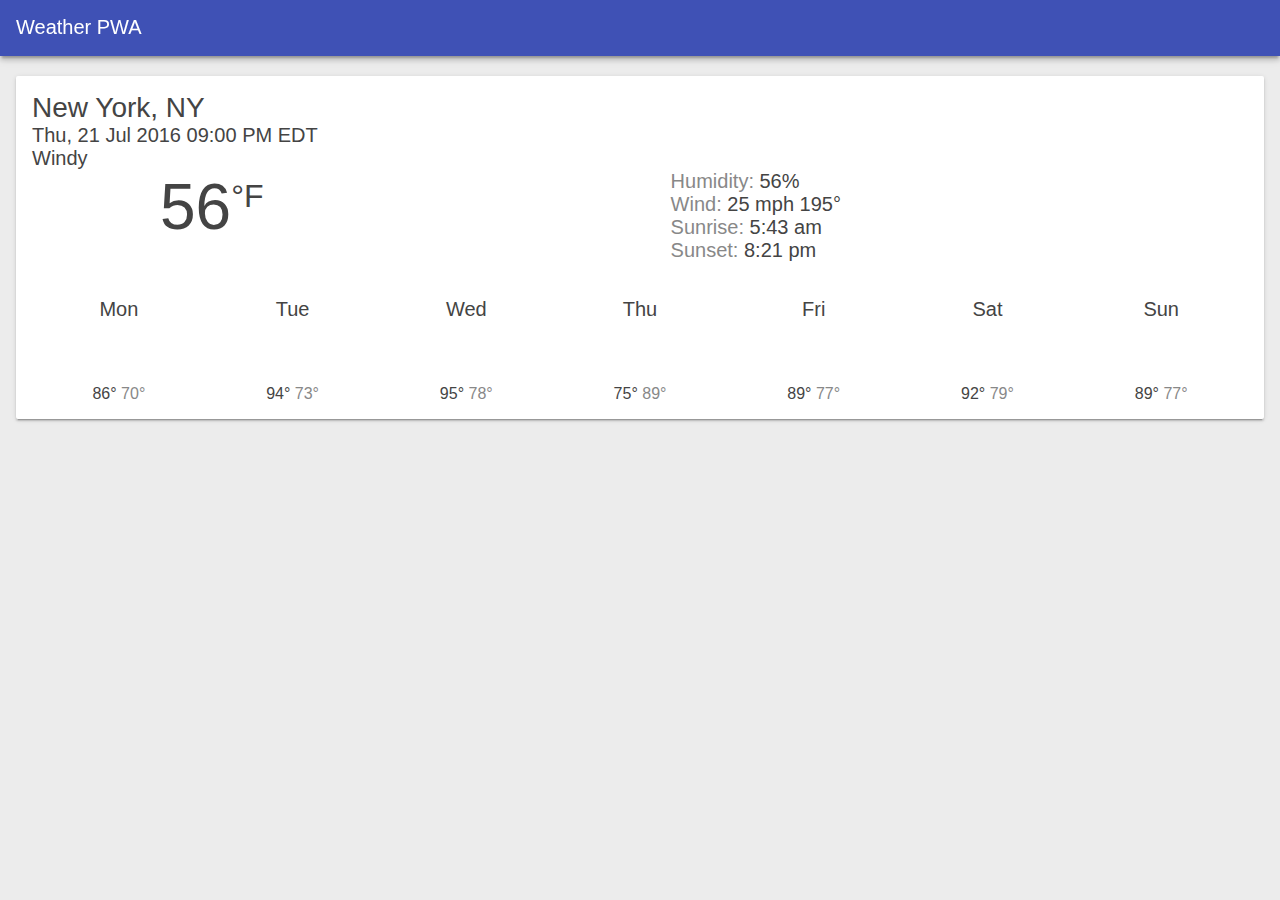
==== work/index.html @ 60b59acf "Add files via upload" ====
<!--
 Copyright 2016 Google Inc.
 
 Licensed under the Apache License, Version 2.0 (the "License");
 you may not use this file except in compliance with the License.
 You may obtain a copy of the License at
 
      http://www.apache.org/licenses/LICENSE-2.0
 
 Unless required by applicable law or agreed to in writing, software
 distributed under the License is distributed on an "AS IS" BASIS,
 WITHOUT WARRANTIES OR CONDITIONS OF ANY KIND, either express or implied.
 See the License for the specific language governing permissions and
 limitations under the License.
-->

<!DOCTYPE html>
<html>
<head>
  <meta charset="utf-8">
  <meta http-equiv="X-UA-Compatible" content="IE=edge">
  <link rel="canonical" href="https://weather-pwa-sample.firebaseapp.com/final/">
  <meta name="viewport" content="width=device-width, initial-scale=1.0">
  <title>Weather PWA</title>
  <link rel="stylesheet" type="text/css" href="styles/inline.css">
  <link rel="manifest" href="/manifest.json">
  <meta name="msapplication-TileImage" content="images/icons/icon-144x144.png">
  <meta name="msapplication-TileColor" content="#2F3BA2">

  <!-- TODO add manifest here -->
  
</head>
<body>

  <header class="header">
    <h1 class="header__title">Weather PWA</h1>
    <button id="butRefresh" class="headerButton" aria-label="Refresh"></button>
    <button id="butAdd" class="headerButton" aria-label="Add"></button>
  </header>

  <main class="main">
    <div class="card cardTemplate weather-forecast" hidden>
      <div class="city-key" hidden></div>
      <div class="card-last-updated" hidden></div>
      <div class="location"></div>
      <div class="date"></div>
      <div class="description"></div>
      <div class="current">
        <div class="visual">
          <div class="icon"></div>
          <div class="temperature">
            <span class="value"></span><span class="scale">°F</span>
          </div>
        </div>
        <div class="description">
          <div class="humidity"></div>
          <div class="wind">
            <span class="value"></span>
            <span class="scale">mph</span>
            <span class="direction"></span>°
          </div>
          <div class="sunrise"></div>
          <div class="sunset"></div>
        </div>
      </div>
      <div class="future">
        <div class="oneday">
          <div class="date"></div>
          <div class="icon"></div>
          <div class="temp-high">
            <span class="value"></span>°
          </div>
          <div class="temp-low">
            <span class="value"></span>°
          </div>
        </div>
        <div class="oneday">
          <div class="date"></div>
          <div class="icon"></div>
          <div class="temp-high">
            <span class="value"></span>°
          </div>
          <div class="temp-low">
            <span class="value"></span>°
          </div>
        </div>
        <div class="oneday">
          <div class="date"></div>
          <div class="icon"></div>
          <div class="temp-high">
            <span class="value"></span>°
          </div>
          <div class="temp-low">
            <span class="value"></span>°
          </div>
        </div>
        <div class="oneday">
          <div class="date"></div>
          <div class="icon"></div>
          <div class="temp-high">
            <span class="value"></span>°
          </div>
          <div class="temp-low">
            <span class="value"></span>°
          </div>
        </div>
        <div class="oneday">
          <div class="date"></div>
          <div class="icon"></div>
          <div class="temp-high">
            <span class="value"></span>°
          </div>
          <div class="temp-low">
            <span class="value"></span>°
          </div>
        </div>
        <div class="oneday">
          <div class="date"></div>
          <div class="icon"></div>
          <div class="temp-high">
            <span class="value"></span>°
          </div>
          <div class="temp-low">
            <span class="value"></span>°
          </div>
        </div>
        <div class="oneday">
          <div class="date"></div>
          <div class="icon"></div>
          <div class="temp-high">
            <span class="value"></span>°
          </div>
          <div class="temp-low">
            <span class="value"></span>°
          </div>
        </div>
      </div>
    </div>
  </main>

  <div class="dialog-container">
    <div class="dialog">
      <div class="dialog-title">Add new city</div>
      <div class="dialog-body">
        <select id="selectCityToAdd">
          <!-- Values map to Yahoo Weather API Where On Earth Identifiers (WOEIDs).
               https://developer.yahoo.com/weather/documentation.html#req -->
          <option value="2357536">Austin, TX</option>
          <option value="2367105">Boston, MA</option>
          <option value="2379574">Chicago, IL</option>
          <option value="2459115">New York, NY</option>
          <option value="2475687">Portland, OR</option>
          <option value="2487956">San Francisco, CA</option>
          <option value="2490383">Seattle, WA</option>
        </select>
      </div>
      <div class="dialog-buttons">
        <button id="butAddCity" class="button">Add</button>
        <button id="butAddCancel" class="button">Cancel</button>
      </div>
    </div>
  </div>

  <div class="loader">
    <svg viewBox="0 0 32 32" width="32" height="32">
      <circle id="spinner" cx="16" cy="16" r="14" fill="none"></circle>
    </svg>
  </div>

  <!-- Uncomment the line below when ready to test with fake data -->
  <script src="scripts/app.js" async></script>

</body>
</html>
---- work/styles/inline.css ----
/*
 * Copyright 2016 Google Inc.
 * 
 * Licensed under the Apache License, Version 2.0 (the "License");
 * you may not use this file except in compliance with the License.
 * You may obtain a copy of the License at
 * 
 *      http://www.apache.org/licenses/LICENSE-2.0
 * 
 * Unless required by applicable law or agreed to in writing, software
 * distributed under the License is distributed on an "AS IS" BASIS,
 * WITHOUT WARRANTIES OR CONDITIONS OF ANY KIND, either express or implied.
 * See the License for the specific language governing permissions and
 * limitations under the License.
 */

* {
  box-sizing: border-box; }

html, body {
  padding: 0;
  margin: 0;
  height: 100%;
  width: 100%;
  font-family: 'Helvetica', 'Verdana', sans-serif;
  font-weight: 400;
  font-display: optional;
  color: #444;
  -webkit-font-smoothing: antialiased;
  -moz-osx-font-smoothing: grayscale; }

html {
  overflow: hidden; }

body {
  display: -webkit-box;
  display: -webkit-flex;
  display: -ms-flexbox;
  display: flex;
  -webkit-box-orient: vertical;
  -webkit-box-direction: normal;
  -webkit-flex-direction: column;
      -ms-flex-direction: column;
          flex-direction: column;
  -webkit-flex-wrap: nowrap;
      -ms-flex-wrap: nowrap;
          flex-wrap: nowrap;
  -webkit-box-pack: start;
  -webkit-justify-content: flex-start;
      -ms-flex-pack: start;
          justify-content: flex-start;
  -webkit-box-align: stretch;
  -webkit-align-items: stretch;
      -ms-flex-align: stretch;
          align-items: stretch;
  -webkit-align-content: stretch;
      -ms-flex-line-pack: stretch;
          align-content: stretch;
  background: #ececec; }

.header {
  width: 100%;
  height: 56px;
  color: #FFF;
  background: #3F51B5;
  position: fixed;
  font-size: 20px;
  box-shadow: 0 4px 5px 0 rgba(0, 0, 0, 0.14), 0 2px 9px 1px rgba(0, 0, 0, 0.12), 0 4px 2px -2px rgba(0, 0, 0, 0.2);
  padding: 16px 16px 0 16px;
  will-change: transform;
  display: -webkit-box;
  display: -webkit-flex;
  display: -ms-flexbox;
  display: flex;
  -webkit-box-orient: horizontal;
  -webkit-box-direction: normal;
  -webkit-flex-direction: row;
      -ms-flex-direction: row;
          flex-direction: row;
  -webkit-flex-wrap: nowrap;
      -ms-flex-wrap: nowrap;
          flex-wrap: nowrap;
  -webkit-box-pack: start;
  -webkit-justify-content: flex-start;
      -ms-flex-pack: start;
          justify-content: flex-start;
  -webkit-box-align: stretch;
  -webkit-align-items: stretch;
      -ms-flex-align: stretch;
          align-items: stretch;
  -webkit-align-content: center;
      -ms-flex-line-pack: center;
          align-content: center;
  -webkit-transition: -webkit-transform 0.233s cubic-bezier(0, 0, 0.21, 1) 0.1s;
  transition: -webkit-transform 0.233s cubic-bezier(0, 0, 0.21, 1) 0.1s;
  transition: transform 0.233s cubic-bezier(0, 0, 0.21, 1) 0.1s;
  transition: transform 0.233s cubic-bezier(0, 0, 0.21, 1) 0.1s, -webkit-transform 0.233s cubic-bezier(0, 0, 0.21, 1) 0.1s;
  z-index: 1000; }
  .header .headerButton {
    width: 24px;
    height: 24px;
    margin-right: 16px;
    text-indent: -30000px;
    overflow: hidden;
    opacity: 0.54;
    -webkit-transition: opacity 0.333s cubic-bezier(0, 0, 0.21, 1);
    transition: opacity 0.333s cubic-bezier(0, 0, 0.21, 1);
    border: none;
    outline: none;
    cursor: pointer; }
  .header #butRefresh {
    background: url(/images/ic_refresh_white_24px.svg) center center no-repeat; }
  .header #butAdd {
    background: url(/images/ic_add_white_24px.svg) center center no-repeat; }

.header__title {
  font-weight: 400;
  font-size: 20px;
  margin: 0;
  -webkit-box-flex: 1;
  -webkit-flex: 1;
      -ms-flex: 1;
          flex: 1; }

.loader {
  left: 50%;
  top: 50%;
  position: fixed;
  -webkit-transform: translate(-50%, -50%);
          transform: translate(-50%, -50%); }
  .loader #spinner {
    box-sizing: border-box;
    stroke: #673AB7;
    stroke-width: 3px;
    -webkit-transform-origin: 50%;
            transform-origin: 50%;
    -webkit-animation: line 1.6s cubic-bezier(0.4, 0, 0.2, 1) infinite, rotate 1.6s linear infinite;
            animation: line 1.6s cubic-bezier(0.4, 0, 0.2, 1) infinite, rotate 1.6s linear infinite; }

@-webkit-keyframes rotate {
  from {
    -webkit-transform: rotate(0);
            transform: rotate(0); }
  to {
    -webkit-transform: rotate(450deg);
            transform: rotate(450deg); } }

@keyframes rotate {
  from {
    -webkit-transform: rotate(0);
            transform: rotate(0); }
  to {
    -webkit-transform: rotate(450deg);
            transform: rotate(450deg); } }

@-webkit-keyframes line {
  0% {
    stroke-dasharray: 2, 85.964;
    -webkit-transform: rotate(0);
            transform: rotate(0); }
  50% {
    stroke-dasharray: 65.973, 21.9911;
    stroke-dashoffset: 0; }
  100% {
    stroke-dasharray: 2, 85.964;
    stroke-dashoffset: -65.973;
    -webkit-transform: rotate(90deg);
            transform: rotate(90deg); } }

@keyframes line {
  0% {
    stroke-dasharray: 2, 85.964;
    -webkit-transform: rotate(0);
            transform: rotate(0); }
  50% {
    stroke-dasharray: 65.973, 21.9911;
    stroke-dashoffset: 0; }
  100% {
    stroke-dasharray: 2, 85.964;
    stroke-dashoffset: -65.973;
    -webkit-transform: rotate(90deg);
            transform: rotate(90deg); } }

.main {
  padding-top: 60px;
  -webkit-box-flex: 1;
  -webkit-flex: 1;
      -ms-flex: 1;
          flex: 1;
  overflow-x: hidden;
  overflow-y: auto;
  -webkit-overflow-scrolling: touch; }

.dialog-container {
  background: rgba(0, 0, 0, 0.57);
  position: fixed;
  left: 0;
  top: 0;
  width: 100%;
  height: 100%;
  opacity: 0;
  pointer-events: none;
  will-change: opacity;
  -webkit-transition: opacity 0.333s cubic-bezier(0, 0, 0.21, 1);
  transition: opacity 0.333s cubic-bezier(0, 0, 0.21, 1); }

.dialog-container--visible {
  opacity: 1;
  pointer-events: auto; }

.dialog {
  background: #FFF;
  border-radius: 2px;
  box-shadow: 0 0 14px rgba(0, 0, 0, 0.24), 0 14px 28px rgba(0, 0, 0, 0.48);
  min-width: 280px;
  position: absolute;
  left: 50%;
  top: 50%;
  -webkit-transform: translate(-50%, -50%) translateY(30px);
          transform: translate(-50%, -50%) translateY(30px);
  -webkit-transition: -webkit-transform 0.333s cubic-bezier(0, 0, 0.21, 1) 0.05s;
  transition: -webkit-transform 0.333s cubic-bezier(0, 0, 0.21, 1) 0.05s;
  transition: transform 0.333s cubic-bezier(0, 0, 0.21, 1) 0.05s;
  transition: transform 0.333s cubic-bezier(0, 0, 0.21, 1) 0.05s, -webkit-transform 0.333s cubic-bezier(0, 0, 0.21, 1) 0.05s; }

.dialog > div {
  padding-left: 24px;
  padding-right: 24px; }

.dialog-title {
  padding-top: 20px;
  font-size: 1.25em; }

.dialog-body {
  padding-top: 20px;
  padding-bottom: 24px; }
  .dialog-body select {
    width: 100%;
    font-size: 2em; }

.dialog-buttons {
  padding: 8px !important;
  float: right; }

.card {
  padding: 16px;
  position: relative;
  box-sizing: border-box;
  background: #fff;
  border-radius: 2px;
  margin: 16px;
  box-shadow: 0 2px 2px 0 rgba(0, 0, 0, 0.14), 0 3px 1px -2px rgba(0, 0, 0, 0.2), 0 1px 5px 0 rgba(0, 0, 0, 0.12); }

.weather-forecast .location {
  font-size: 1.75em; }

.weather-forecast .date, .weather-forecast .description {
  font-size: 1.25em; }

.weather-forecast .current {
  display: -webkit-box;
  display: -webkit-flex;
  display: -ms-flexbox;
  display: flex; }
  .weather-forecast .current .icon {
    width: 128px;
    height: 128px; }
  .weather-forecast .current .visual {
    display: -webkit-box;
    display: -webkit-flex;
    display: -ms-flexbox;
    display: flex;
    font-size: 4em; }
    .weather-forecast .current .visual .scale {
      font-size: 0.5em;
      vertical-align: super; }
  .weather-forecast .current .visual, .weather-forecast .current .description {
    -webkit-box-flex: 1;
    -webkit-flex-grow: 1;
        -ms-flex-positive: 1;
            flex-grow: 1; }
  .weather-forecast .current .sunset:before {
    content: "Sunset: ";
    color: #888; }
  .weather-forecast .current .wind:before {
    content: "Wind: ";
    color: #888; }
  .weather-forecast .current .sunrise:before {
    content: "Sunrise: ";
    color: #888; }
  .weather-forecast .current .humidity:before {
    content: "Humidity: ";
    color: #888; }
  .weather-forecast .current .pollen:before {
    content: "Pollen Count: ";
    color: #888; }
  .weather-forecast .current .pcount:before {
    content: "Pollen ";
    color: #888; }

.weather-forecast .future {
  display: -webkit-box;
  display: -webkit-flex;
  display: -ms-flexbox;
  display: flex; }
  .weather-forecast .future .oneday {
    -webkit-box-flex: 1;
    -webkit-flex-grow: 1;
        -ms-flex-positive: 1;
            flex-grow: 1;
    text-align: center; }
    .weather-forecast .future .oneday .icon {
      width: 64px;
      height: 64px;
      margin-left: auto;
      margin-right: auto; }
    .weather-forecast .future .oneday .temp-high, .weather-forecast .future .oneday .temp-low {
      display: inline-block; }
    .weather-forecast .future .oneday .temp-low {
      color: #888; }

.weather-forecast .icon {
  background-repeat: no-repeat;
  background-size: contain; }
  .weather-forecast .icon.clear-day {
    background-image: url("/images/clear.png"); }
  .weather-forecast .icon.clear-night {
    background-image: url("/images/clear.png"); }
  .weather-forecast .icon.rain {
    background-image: url("/images/rain.png"); }
  .weather-forecast .icon.snow {
    background-image: url("/images/snow.png"); }
  .weather-forecast .icon.sleet {
    background-image: url("/images/sleet.png"); }
  .weather-forecast .icon.windy {
    background-image: url("/images/wind.png"); }
  .weather-forecast .icon.fog {
    background-image: url("/images/fog.png"); }
  .weather-forecast .icon.cloudy {
    background-image: url("/images/cloudy.png"); }
  .weather-forecast .icon.partly-cloudy-day {
    background-image: url("/images/partly-cloudy.png"); }
  .weather-forecast .icon.partly-cloudy-night {
    background-image: url("/images/partly-cloudy.png"); }
  .weather-forecast .icon.thunderstorms {
    background-image: url("/images/thunderstorm.png"); }

@media (max-width: 450px) {
  .weather-forecast .date, .weather-forecast .description {
    font-size: 0.9em; }
  .weather-forecast .current .icon {
    width: 96px;
    height: 96px; }
  .weather-forecast .current .visual {
    font-size: 3em; }
  .weather-forecast .future .oneday .icon {
    width: 32px;
    height: 32px; } }

.mdl-button {
  background: transparent;
  border: none;
  border-radius: 2px;
  color: black;
  position: relative;
  height: 36px;
  margin: 0;
  min-width: 64px;
  padding: 0 16px;
  display: inline-block;
  font-family: "Roboto", "Helvetica", "Arial", sans-serif;
  font-size: 14px;
  font-weight: 500;
  text-transform: uppercase;
  line-height: 1;
  letter-spacing: 0;
  overflow: hidden;
  will-change: box-shadow;
  -webkit-transition: box-shadow 0.2s cubic-bezier(0.4, 0, 1, 1), background-color 0.2s cubic-bezier(0.4, 0, 0.2, 1), color 0.2s cubic-bezier(0.4, 0, 0.2, 1);
  transition: box-shadow 0.2s cubic-bezier(0.4, 0, 1, 1), background-color 0.2s cubic-bezier(0.4, 0, 0.2, 1), color 0.2s cubic-bezier(0.4, 0, 0.2, 1);
  outline: none;
  cursor: pointer;
  text-decoration: none;
  text-align: center;
  line-height: 36px;
  vertical-align: middle; }
  .mdl-button::-moz-focus-inner {
    border: 0; }
  .mdl-button:hover {
    background-color: rgba(158, 158, 158, 0.2); }
  .mdl-button:focus:not(:active) {
    background-color: rgba(0, 0, 0, 0.12); }
  .mdl-button:active {
    background-color: rgba(158, 158, 158, 0.4); }
  .mdl-button.mdl-button--colored {
    color: #3f51b5; }
    .mdl-button.mdl-button--colored:focus:not(:active) {
      background-color: rgba(0, 0, 0, 0.12); }

.mdl-button--primary.mdl-button--primary {
  color: #3f51b5; }
  .mdl-button--primary.mdl-button--primary .mdl-ripple {
    background: white; }
  .mdl-button--primary.mdl-button--primary.mdl-button--raised, .mdl-button--primary.mdl-button--primary.mdl-button--fab {
    color: white;
    background-color: #3f51b5; }
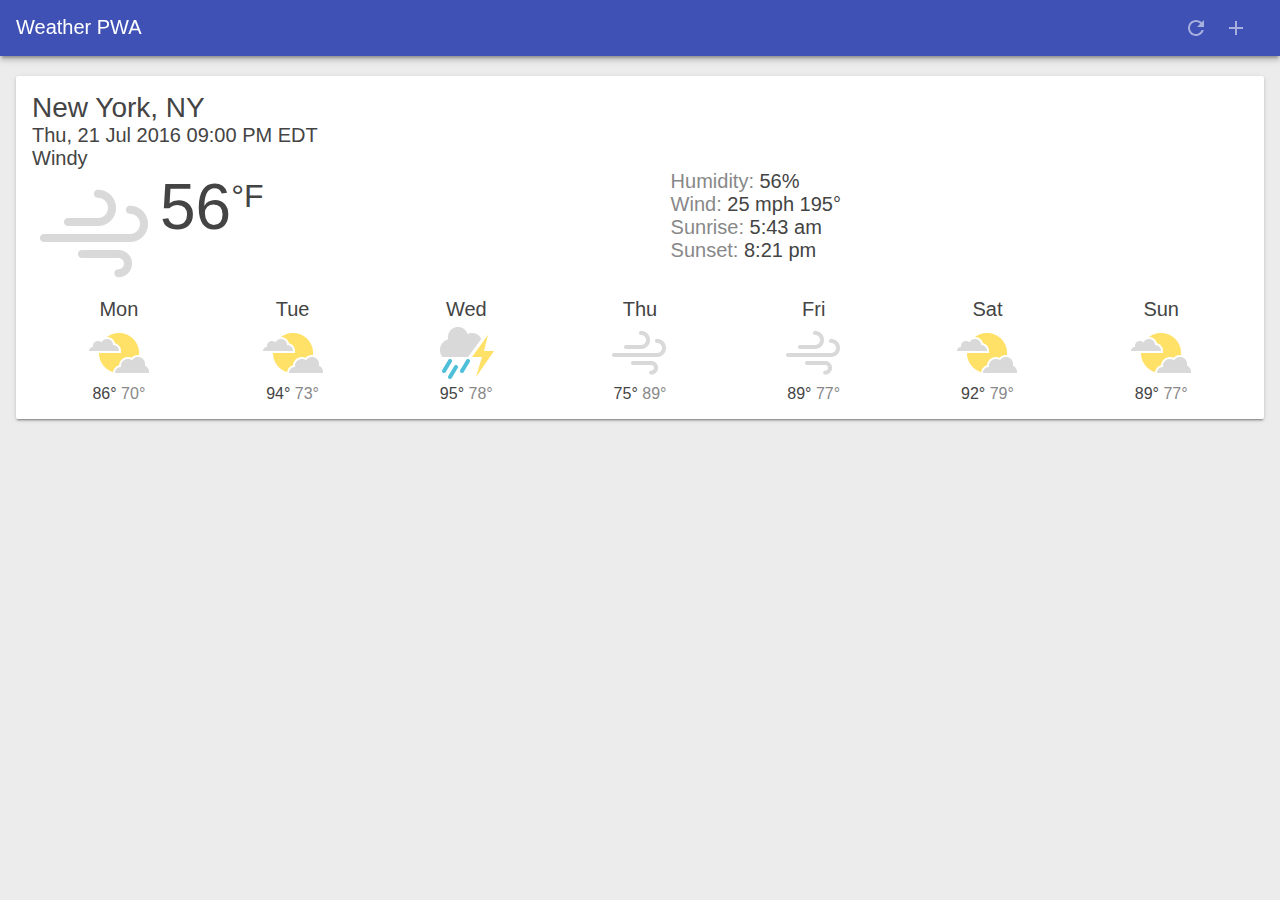
==== commit 1e6adca2: "Update index.html" ====
--- a/work/index.html
+++ b/work/index.html
@@ -23,7 +23,7 @@
   <meta name="viewport" content="width=device-width, initial-scale=1.0">
   <title>Weather PWA</title>
   <link rel="stylesheet" type="text/css" href="styles/inline.css">
-  <link rel="manifest" href="/manifest.json">
+  <link rel="manifest" href="manifest.json">
   <meta name="msapplication-TileImage" content="images/icons/icon-144x144.png">
   <meta name="msapplication-TileColor" content="#2F3BA2">
 
@@ -152,6 +152,7 @@
           <option value="2475687">Portland, OR</option>
           <option value="2487956">San Francisco, CA</option>
           <option value="2490383">Seattle, WA</option>
+         <option value="2397024">Minneapolis, MN</option>
         </select>
       </div>
       <div class="dialog-buttons">
--- a/work/styles/inline.css
+++ b/work/styles/inline.css
@@ -109,9 +109,9 @@
     outline: none;
     cursor: pointer; }
   .header #butRefresh {
-    background: url(/images/ic_refresh_white_24px.svg) center center no-repeat; }
+    background: url(/work/images/ic_refresh_white_24px.svg) center center no-repeat; }
   .header #butAdd {
-    background: url(/images/ic_add_white_24px.svg) center center no-repeat; }
+    background: url(/work/images/ic_add_white_24px.svg) center center no-repeat; }
 
 .header__title {
   font-weight: 400;
@@ -323,27 +323,27 @@
   background-repeat: no-repeat;
   background-size: contain; }
   .weather-forecast .icon.clear-day {
-    background-image: url("/images/clear.png"); }
+    background-image: url("/work/images/clear.png"); }
   .weather-forecast .icon.clear-night {
-    background-image: url("/images/clear.png"); }
+    background-image: url("/work/images/clear.png"); }
   .weather-forecast .icon.rain {
-    background-image: url("/images/rain.png"); }
+    background-image: url("/work/images/rain.png"); }
   .weather-forecast .icon.snow {
-    background-image: url("/images/snow.png"); }
+    background-image: url("/work/images/snow.png"); }
   .weather-forecast .icon.sleet {
-    background-image: url("/images/sleet.png"); }
+    background-image: url("/work/images/sleet.png"); }
   .weather-forecast .icon.windy {
-    background-image: url("/images/wind.png"); }
+    background-image: url("/work/images/wind.png"); }
   .weather-forecast .icon.fog {
-    background-image: url("/images/fog.png"); }
+    background-image: url("/work/images/fog.png"); }
   .weather-forecast .icon.cloudy {
-    background-image: url("/images/cloudy.png"); }
+    background-image: url("/work/images/cloudy.png"); }
   .weather-forecast .icon.partly-cloudy-day {
-    background-image: url("/images/partly-cloudy.png"); }
+    background-image: url("/work/images/partly-cloudy.png"); }
   .weather-forecast .icon.partly-cloudy-night {
-    background-image: url("/images/partly-cloudy.png"); }
+    background-image: url("/work/images/partly-cloudy.png"); }
   .weather-forecast .icon.thunderstorms {
-    background-image: url("/images/thunderstorm.png"); }
+    background-image: url("/work/images/thunderstorm.png"); }
 
 @media (max-width: 450px) {
   .weather-forecast .date, .weather-forecast .description {
